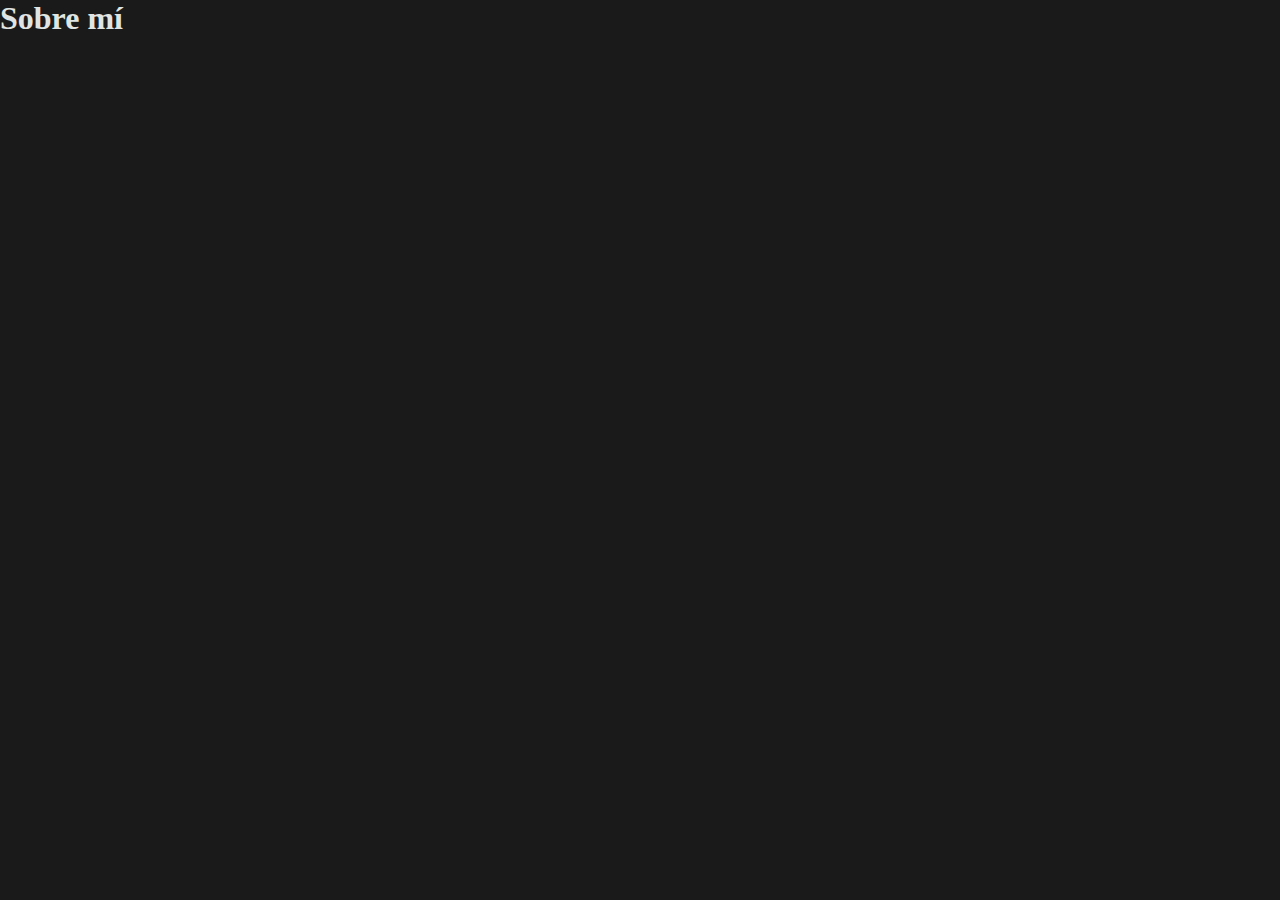
==== about.html @ edb4f60c "Sube a gitHub" ====
<!DOCTYPE html>
<html lang="es-mx">
<head>
    <meta charset="UTF-8">
    <meta name="viewport" content="width=device-width, initial-scale=1.0">
    <title>Sobre mí</title>
    <link rel="stylesheet" href="/styles/style.css">
</head>
<body>
    <h1>Sobre mí</h1>
</body>
</html>
---- styles/style.css ----
@import url('https://fonts.googleapis.com/css2?family=Krona+One&family=Montserrat:ital,wght@0,100..900;1,100..900&display=swap');

:root{
    --color-primario:#1A1A1A;/*Se puede usar #+codigo exadecimal y funciona*/
    --color-secundario: #19ebb1;
    --color-terciario: #E0e5e3;
    --color-navegacion:#0b79d6;
    --color-uergente:#EB935b;
    --color-botonactivo:#474533;

    --fuente-montserrat: "Montserrat", sans-serif;
    --fuente-krona:"Krona One", sans-serif;
}
*{
    padding:0;
    margin:0;
}
body{
    background-color: var(--color-primario);
    color:var(--color-terciario);
    /*height:100vh;*/
    box-sizing: border-box;
}
.header{
    padding: 2% 0% 0% 15%;
}
.header__menu {
    display: flex;
    text-align: left;
    gap: 80px;
}
.header__menu__link{
    font-size: 20px;
    color: var(--color-navegacion);
    margin: 22px 10px;
    text-decoration: none;
    padding: 15px 25px;
    font-size: 1.5rem;
    font-family: var(--fuente-montserrat);
    transition: all 250ms;
}
.header__menu__link:hover{
    color: var(--color-secundario);
    transform: scale(1.15);
}
.urgente{
    color:var(--color-uergente);
}
.presentacion{
    display: flex;
    align-items: center;
    padding: 5% 15%;
    justify-content:space-between;
    gap: 82px;
}
.presentacion__contenido{
    width: 50%;
    display: flex;
    flex-direction: column;
    gap: 40px;
}
.presentacion__contenido__titulo{
    font-size: 2.25rem;
    font-family: var(--fuente-krona);
}
.tituloDestacado{
    color:var(--color-navegacion);
}
.presentacion__contenido__parrafo{
    font-size: 1.3rem;
    font-family: var(--fuente-montserrat);
}
.presentacion__enlaces{
    display: flex;
    justify-content: space-between;
    flex-direction: column;
    align-items: center;
    gap: 25px;
}
.presentacion__enlaces__subtitulo{
    font-family: var(--fuente-krona);
    font-size: 1.5rem;
    font-weight: 400;
}
.presentacion__enlaces__link{
    width: 50%;
    text-align: center;
    padding: 21.5px 0;
    border-radius: 8px;
    font-family: var(--fuente-montserrat);
    font-weight: 600;
    font-size: 1.5rem;
    text-decoration: none;
    color:var(--color-terciario);
    border: 2px solid var(--color-terciario);
    display: flex;
    justify-content: center;
    gap: 16px;
    transition: all 200ms;
}
.presentacion__enlaces__link:hover{
    background-color: var(--color-botonactivo);
    box-shadow: 5px 4px 7px var(--color-navegacion);
    border: 3px solid var(--color-secundario);
    /*padding: 3%;*/
    transform: scale(1.12);
}
.presentacion__imagen{
    width: 70%;
}
.footer{
    background-color:var(--color-secundario);
    padding: 20px;
    color: var(--color-primario);
    font-family: var(--fuente-montserrat);
    font-size: 1.5rem;
    font-weight: 400;
    display: flex;
    justify-content: center;
}
@media (max-width: 1100px) {
    .header{
        padding: 10%;
    }
    .header__menu{
        justify-content: center;
    }
    .presentacion{
        flex-direction: column-reverse;
        padding: 5%;
    }
    .presentacion__contenido{
        width: auto;
    }
  }
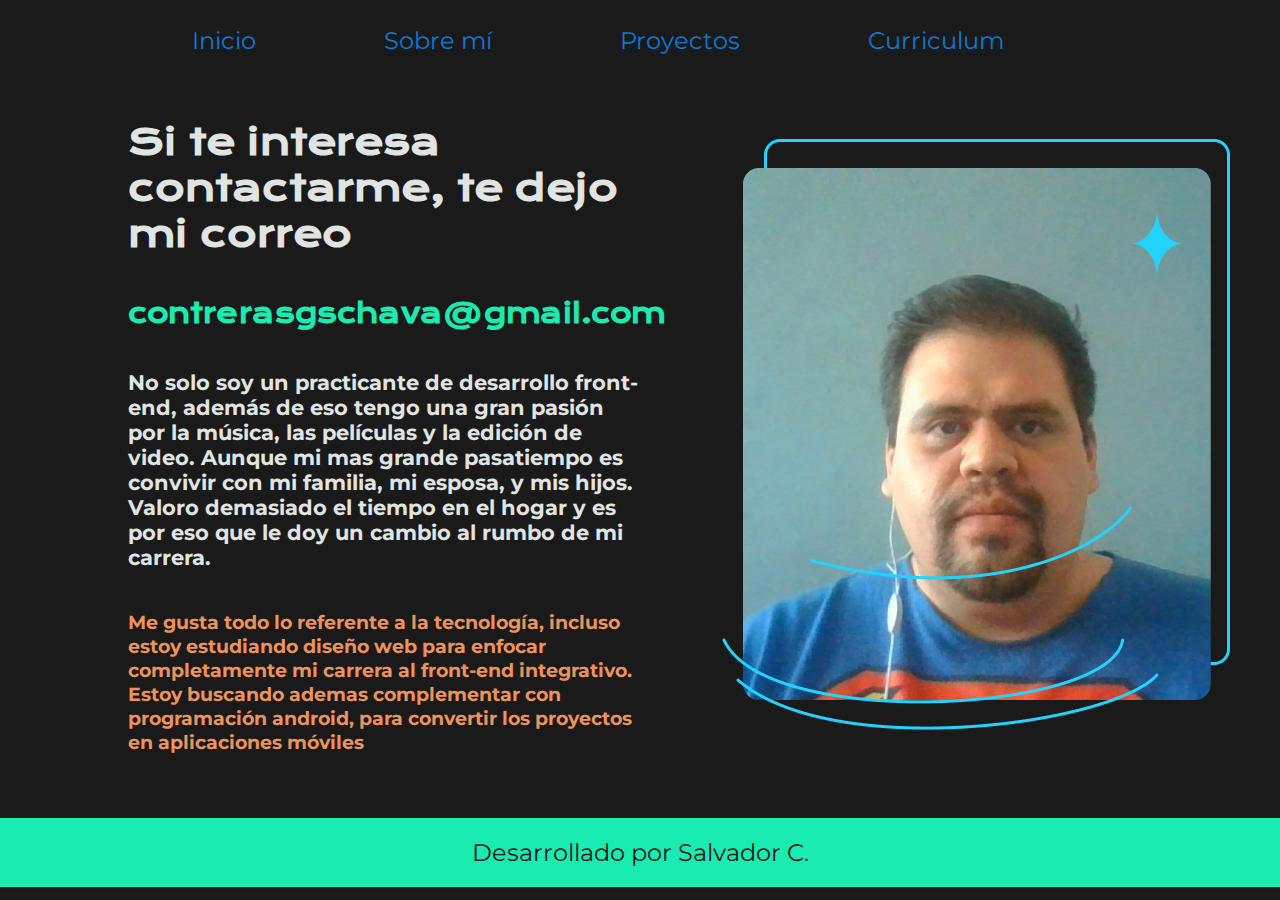
==== commit 98a4d6e0: "Agrega contactos about me" ====
--- a/about.html
+++ b/about.html
@@ -7,6 +7,48 @@
     <link rel="stylesheet" href="/styles/style.css">
 </head>
 <body>
-    <h1>Sobre mí</h1>
+    <header class="header">
+        <nav class="header__menu">
+            <input type="checkbox" id="header__toggle" class="header__toggle">
+            <label for="header__toggle" class="header__toggle__label">
+                <span></span>
+            </label>
+            <ul class="header__list">
+                <li><a class="header__menu__link" href="index.html">Inicio</a></li>
+                <li><a class="header__menu__link" href="about.html">Sobre mí</a></li>
+                <li><a class="header__menu__link" href="proyectos.html">Proyectos</a></li>
+                <li><a class="header__menu__link" href="curriculum.html">Curriculum</a></li>
+            </ul>
+        </nav>
+    </header>
+    <main class="presentacion">
+        <section class="presentacion__contenido">
+            <h1 class="presentacion__contenido__titulo">
+                Si te interesa contactarme, te dejo mi correo
+                
+            </h1>
+                <p class="contacto__correo">
+                    <strong>contrerasgschava@gmail.com</strong>
+                </p>
+                <p class="presentacion__contenido__parrafo">
+                    <strong>No solo soy un practicante de desarrollo front-end, 
+                        además de eso tengo una gran pasión por la música,
+                         las películas y la edición de video. Aunque mi mas grande pasatiempo es convivir con mi familia,
+                          mi esposa, y mis hijos. 
+                         Valoro demasiado el tiempo en el hogar y es por eso que le doy un cambio al rumbo de mi carrera.
+                </p>
+                <p class="urgente">Me gusta todo lo referente a la tecnología, 
+                    incluso estoy estudiando diseño web para enfocar 
+                    completamente mi carrera al front-end integrativo.
+                    Estoy buscando ademas complementar con programación android, 
+                    para convertir los proyectos en aplicaciones móviles
+                </p>
+
+        </section>
+        <a href ="xcontac.html"><img src="./assets/ImagenPortafolio.png" alt="Foto Salvador Contreras"></a>
+    </main>
+    <footer class="footer">
+        <P>Desarrollado por Salvador C.</P>
+    </footer>
 </body>
 </html>--- a/styles/style.css
+++ b/styles/style.css
@@ -21,15 +21,92 @@
     /*height:100vh;*/
     box-sizing: border-box;
 }
+/*header{
+    background-color: var(--color-botonactivo);
+}*/
 .header{
     padding: 2% 0% 0% 15%;
 }
 .header__menu {
     display: flex;
-    text-align: left;
-    gap: 80px;
-}
-.header__menu__link{
+    justify-content: space-between;
+    align-items: center;
+}
+.header__list{
+    list-style: none;
+    margin: 0;
+    padding: 0;
+    display: flex;
+    gap: 8rem;
+}
+.header__list a {
+    font-size: 20px;
+    color: var(--color-navegacion);
+    text-decoration: none;
+    font-size: 1.5rem;
+    font-family: var(--fuente-montserrat);
+    transition: transform 0.3s ease, color 0.3s ease;
+}
+.header__list a:hover {
+    color: var(--color-secundario);
+    transform: scale(1.2);
+}
+.header__toggle{
+    display: none;
+}
+.header__toggle__label {
+    display: none;
+    flex-direction: column;
+    justify-content: space-between;
+    width: 25px;
+    height: 20px;
+    cursor: pointer;
+}
+.header__toggle__label span,
+.header__toggle__label span::before,
+.header__toggle__label span::after {
+    display: block;
+    background:var(--color-terciario);
+    height: 2px;
+    width: 100%;
+    position: relative;
+}
+.header__toggle__label span::before,
+.header__toggle__label span::after {
+    content: '';
+    position: absolute;
+}
+.header__toggle__label span::before {
+    top: -8px;
+}
+.header__toggle__label span::after {
+    bottom: -8px;
+}
+@media (max-width: 1000px) {
+    .header__list {
+        display: none;
+        position: absolute;
+        top: 10px;
+        right: 130px;
+        background-color: var(--color-botonactivo);
+        flex-direction: column;
+        width: 200px;
+        height: 600px;
+        /*transform: translateX(100%);
+        transition: transform 0.3s ease-in-out;*/
+    }
+    .header__list li {
+        margin: 10px 0;
+        text-align: center;
+    }
+    .header__toggle__label {
+        display: flex;
+    }
+    .header__toggle:checked ~ .header__list {
+        display: flex;
+    }
+}
+/*.header__menu__link{
     font-size: 20px;
     color: var(--color-navegacion);
     margin: 22px 10px;
@@ -42,14 +119,16 @@
 .header__menu__link:hover{
     color: var(--color-secundario);
     transform: scale(1.15);
-}
+}*/
 .urgente{
     color:var(--color-uergente);
+    font-size: larger;
+    font-family: var(--fuente-montserrat);
 }
 .presentacion{
     display: flex;
     align-items: center;
-    padding: 5% 15%;
+    padding: 5% 10%;
     justify-content:space-between;
     gap: 82px;
 }
@@ -106,7 +185,7 @@
     transform: scale(1.12);
 }
 .presentacion__imagen{
-    width: 70%;
+    width: 40%;
 }
 .footer{
     background-color:var(--color-secundario);
@@ -118,7 +197,7 @@
     display: flex;
     justify-content: center;
 }
-@media (max-width: 1100px) {
+@media (max-width: 1000px) {
     .header{
         padding: 10%;
     }
@@ -132,4 +211,11 @@
     .presentacion__contenido{
         width: auto;
     }
+  }
+
+  /*Contacto Foto*/
+  .contacto__correo{
+    font-family: var(--fuente-krona);
+    color: var(--color-secundario);
+    font-size: 1.65rem;
   }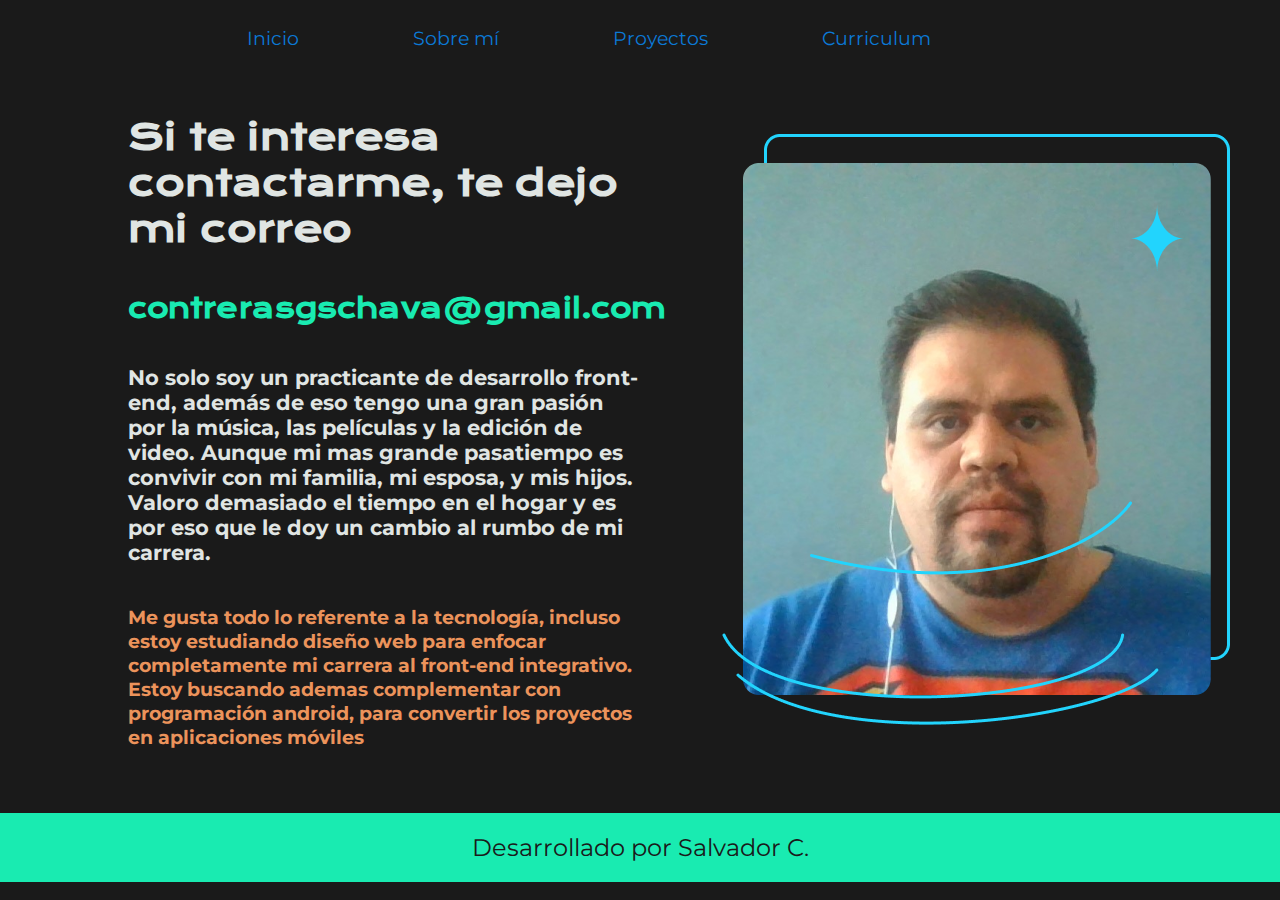
==== commit 9a8bbb7e: "Actualiza menuHamburguesa y parrafos about" ====
--- a/about.html
+++ b/about.html
@@ -27,7 +27,7 @@
                 Si te interesa contactarme, te dejo mi correo
                 
             </h1>
-                <p class="contacto__correo">
+                <p class="contacto__correo" class="presentacion__contenido__parrafo">
                     <strong>contrerasgschava@gmail.com</strong>
                 </p>
                 <p class="presentacion__contenido__parrafo">
@@ -37,7 +37,7 @@
                           mi esposa, y mis hijos. 
                          Valoro demasiado el tiempo en el hogar y es por eso que le doy un cambio al rumbo de mi carrera.
                 </p>
-                <p class="urgente">Me gusta todo lo referente a la tecnología, 
+                <p class="urgente" class="presentacion__contenido__parrafo">Me gusta todo lo referente a la tecnología, 
                     incluso estoy estudiando diseño web para enfocar 
                     completamente mi carrera al front-end integrativo.
                     Estoy buscando ademas complementar con programación android, 
--- a/styles/style.css
+++ b/styles/style.css
@@ -34,22 +34,31 @@
 }
 .header__list{
     list-style: none;
-    margin: 0;
+    /*margin: 0;
     padding: 0;
-    display: flex;
+    display: flex;*/
     gap: 8rem;
 }
+.header__list li {
+    display: inline-block;
+    padding: 0 20px;
+    text-align: center;
+    transition: transform 0.3s;
+}
 .header__list a {
-    font-size: 20px;
     color: var(--color-navegacion);
     text-decoration: none;
-    font-size: 1.5rem;
-    font-family: var(--fuente-montserrat);
-    transition: transform 0.3s ease, color 0.3s ease;
-}
-.header__list a:hover {
+    font-size: 1.2rem;
+    margin:20px 10px;
+    padding: 15px 25px;
+    font-family: var(--fuente-montserrat);
+    transition: color 0.3s ease;
+}
+.header__list li:hover {
+    transform: scale(1.2);
+}
+.header__list li a:hover {
     color: var(--color-secundario);
-    transform: scale(1.2);
 }
 .header__toggle{
     display: none;
@@ -88,7 +97,10 @@
         position: absolute;
         top: 10px;
         right: 130px;
-        background-color: var(--color-botonactivo);
+        background-color: #47453320;
+        backdrop-filter: blur(0.25rem);
+        -webkit-backdrop-filter: blur(0.25rem);
+        border-radius: 7px;
         flex-direction: column;
         width: 200px;
         height: 600px;
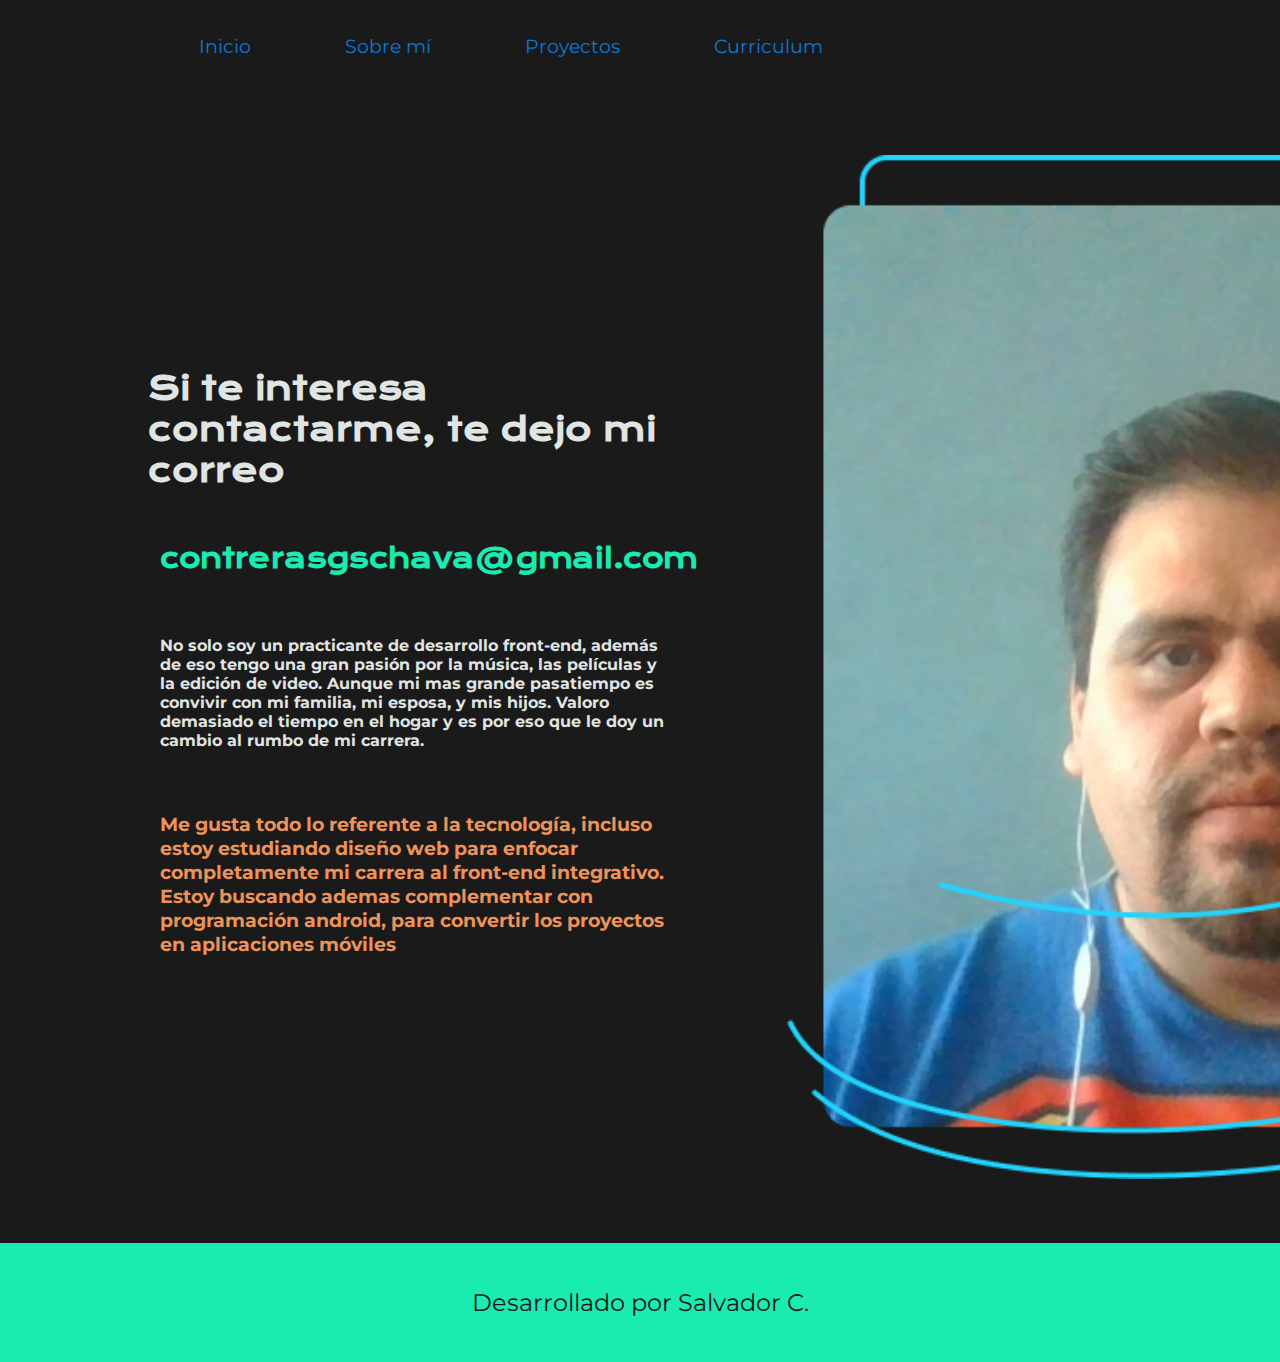
==== commit b3018017: "CorrigeErroresMobile" ====
--- a/about.html
+++ b/about.html
@@ -22,10 +22,9 @@
         </nav>
     </header>
     <main class="presentacion">
-        <section class="presentacion__contenido">
+        <div class="presentacion__contenido">
             <h1 class="presentacion__contenido__titulo">
-                Si te interesa contactarme, te dejo mi correo
-                
+                Si te interesa contactarme, te dejo mi correo 
             </h1>
                 <p class="contacto__correo" class="presentacion__contenido__parrafo">
                     <strong>contrerasgschava@gmail.com</strong>
@@ -44,8 +43,10 @@
                     para convertir los proyectos en aplicaciones móviles
                 </p>
 
-        </section>
-        <a href ="xcontac.html"><img src="./assets/ImagenPortafolio.png" alt="Foto Salvador Contreras"></a>
+            </div>
+            <div>
+                <a class="mifoto" href ="xcontac.html"><img src="./assets/ImagenPortafolio.png" alt="Foto Salvador Contreras"></a>
+            </div>
     </main>
     <footer class="footer">
         <P>Desarrollado por Salvador C.</P>
--- a/styles/style.css
+++ b/styles/style.css
@@ -1,7 +1,7 @@
 @import url('https://fonts.googleapis.com/css2?family=Krona+One&family=Montserrat:ital,wght@0,100..900;1,100..900&display=swap');
 
 :root{
-    --color-primario:#1A1A1A;/*Se puede usar #+codigo exadecimal y funciona*/
+    --color-primario:#1A1A1A;/*Se puede usar codigo RGB y funciona*/
     --color-secundario: #19ebb1;
     --color-terciario: #E0e5e3;
     --color-navegacion:#0b79d6;
@@ -25,7 +25,7 @@
     background-color: var(--color-botonactivo);
 }*/
 .header{
-    padding: 2% 0% 0% 15%;
+    padding: 2% 0% 2% 12%;
 }
 .header__menu {
     display: flex;
@@ -41,7 +41,7 @@
 }
 .header__list li {
     display: inline-block;
-    padding: 0 20px;
+    padding: 8px 10px;
     text-align: center;
     transition: transform 0.3s;
 }
@@ -54,11 +54,13 @@
     font-family: var(--fuente-montserrat);
     transition: color 0.3s ease;
 }
-.header__list li:hover {
-    transform: scale(1.2);
-}
-.header__list li a:hover {
-    color: var(--color-secundario);
+@media(hover: hover){
+    .header__list li:hover {
+        transform: scale(1.2);
+    }
+    .header__list li a:hover {
+        color: var(--color-secundario);
+    }
 }
 .header__toggle{
     display: none;
@@ -91,47 +93,58 @@
 .header__toggle__label span::after {
     bottom: -8px;
 }
-@media (max-width: 1000px) {
-    .header__list {
-        display: none;
-        position: absolute;
-        top: 10px;
-        right: 130px;
-        background-color: #47453320;
-        backdrop-filter: blur(0.25rem);
-        -webkit-backdrop-filter: blur(0.25rem);
-        border-radius: 7px;
-        flex-direction: column;
-        width: 200px;
-        height: 600px;
-        /*transform: translateX(100%);
-        transition: transform 0.3s ease-in-out;*/
-    }
-    .header__list li {
-        margin: 10px 0;
-        text-align: center;
-    }
-    .header__toggle__label {
+@media (max-width: 881px) {
+        .header__list {
+            display: none;
+            position: absolute;
+            top: 120px;
+            right: center;
+            background-color: #47453380;
+            backdrop-filter: blur(0.25rem);
+            -webkit-backdrop-filter: blur(0.25rem);
+            border-radius: 7px;
+            flex-direction: column;
+            width: 200px;
+            height: 680px;
+            /*transform: translateX(100%);
+            transition: transform 0.3s ease-in-out;*/
+        }
+        .header__list li {
+            margin: 10px 0;
+            text-align: center;
+        }
+        .header__list a{
+            color: var(--color-terciario);
+        }
+        .header__toggle__label {
+            display: flex;
+        }
+        .header__toggle:checked ~ .header__list {
+            display: flex;
+        }
+    .header{
+        padding: 10%;
+    }
+    .header__menu{
+        justify-content: center;
+        color: var(--color-terciario);
+    }
+    .presentacion{
+        flex-direction: column-reverse;
+        padding: 5%;
+    }
+    .presentacion__contenido{
+        width: auto;
+    }
+    .presentacion__imagen{
+        width: 50vw;
+    }
+    .mifoto{
         display: flex;
-    }
-    .header__toggle:checked ~ .header__list {
-        display: flex;
-    }
-}
-/*.header__menu__link{
-    font-size: 20px;
-    color: var(--color-navegacion);
-    margin: 22px 10px;
-    text-decoration: none;
-    padding: 15px 25px;
-    font-size: 1.5rem;
-    font-family: var(--fuente-montserrat);
-    transition: all 250ms;
-}
-.header__menu__link:hover{
-    color: var(--color-secundario);
-    transform: scale(1.15);
-}*/
+        justify-content: center;
+        padding: 10px 20px;
+    }
+}
 .urgente{
     color:var(--color-uergente);
     font-size: larger;
@@ -143,22 +156,24 @@
     padding: 5% 10%;
     justify-content:space-between;
     gap: 82px;
+    box-sizing: border-box;
 }
 .presentacion__contenido{
-    width: 50%;
+    width: 85%;
     display: flex;
     flex-direction: column;
     gap: 40px;
+    padding: 0 20px;
 }
 .presentacion__contenido__titulo{
-    font-size: 2.25rem;
+    font-size: 2rem;
     font-family: var(--fuente-krona);
 }
 .tituloDestacado{
     color:var(--color-navegacion);
 }
 .presentacion__contenido__parrafo{
-    font-size: 1.3rem;
+    font-size: 1rem;
     font-family: var(--fuente-montserrat);
 }
 .presentacion__enlaces{
@@ -170,17 +185,17 @@
 }
 .presentacion__enlaces__subtitulo{
     font-family: var(--fuente-krona);
-    font-size: 1.5rem;
+    font-size: 1.2rem;
     font-weight: 400;
 }
 .presentacion__enlaces__link{
-    width: 50%;
+    width: 80%;
     text-align: center;
     padding: 21.5px 0;
     border-radius: 8px;
     font-family: var(--fuente-montserrat);
     font-weight: 600;
-    font-size: 1.5rem;
+    font-size: 1.3rem;
     text-decoration: none;
     color:var(--color-terciario);
     border: 2px solid var(--color-terciario);
@@ -189,15 +204,19 @@
     gap: 16px;
     transition: all 200ms;
 }
-.presentacion__enlaces__link:hover{
-    background-color: var(--color-botonactivo);
-    box-shadow: 5px 4px 7px var(--color-navegacion);
-    border: 3px solid var(--color-secundario);
-    /*padding: 3%;*/
-    transform: scale(1.12);
-}
-.presentacion__imagen{
-    width: 40%;
+@media(hover: hover){
+    .presentacion__enlaces__link:hover{
+        background-color: var(--color-botonactivo);
+        box-shadow: 5px 4px 7px var(--color-navegacion);
+        border: 3px solid var(--color-secundario);
+        /*padding: 3%;*/
+        transform: scaleX(1.12);
+    }
+}
+.mifoto{
+    display: flex;
+    justify-content: center;
+    height: 80vw;
 }
 .footer{
     background-color:var(--color-secundario);
@@ -209,25 +228,304 @@
     display: flex;
     justify-content: center;
 }
-@media (max-width: 1000px) {
-    .header{
-        padding: 10%;
-    }
-    .header__menu{
-        justify-content: center;
-    }
-    .presentacion{
-        flex-direction: column-reverse;
-        padding: 5%;
-    }
-    .presentacion__contenido{
-        width: auto;
-    }
-  }
-
-  /*Contacto Foto*/
+
+  /*Contacto link Foto*/
   .contacto__correo{
     font-family: var(--fuente-krona);
     color: var(--color-secundario);
     font-size: 1.65rem;
-  }+  }
+
+  /*Curriculum CELULAR*/
+  
+  @media (max-width: 880px) 
+  {
+        .contenedorcv{
+            display: flex;
+            flex-direction: column;
+        }
+        .izquierdacv{
+            background-color: var(--color-primario);
+            padding: 10vh 15vw;
+        }
+        .correocv{
+            font-size: 80%;
+            padding:0.3rem 0 0.3rem 5px;
+        }
+        .fotocv{
+            display: flex;
+            justify-content: center;
+            padding: 15% 0 4% 0;
+        }
+        .fotocv1{
+            width: 70%;
+            height: auto;
+            border-color: var(--color-uergente);
+            border-style: solid;
+            border-width: 2rem;
+            border-radius: 0 25% 0 0;
+        }
+        .titulocv{
+            color: var(--color-navegacion);
+            font-size: 190%;
+            text-align: center;
+            font-family: var(--fuente-krona);
+            padding: 30% 0 4% 0;
+        }
+        .subtituloizquierdo{
+            color: var(--color-navegacion);
+            font-family: var(--fuente-krona);
+            text-align: center;
+            font-size: 99%;
+            padding: 0 0 5% 0;
+        }
+        .datospersonalescv{
+            font-family: var(--fuente-montserrat);
+            color: var(--color-terciario);
+            text-align: left;
+            padding: 5% 0 5% 0;
+            font-size: 1.1rem;
+        }
+        .contactocv{
+            font-family: var(--fuente-montserrat);
+            color: var(--color-terciario);
+            text-align: left;
+            padding: 10% 0 15% 0;
+            font-size: 1.1rem;
+        }
+        .listas{
+            color: var(--color-terciario);
+            text-decoration: none;
+            list-style: none;
+            font-size: 1.1rem;
+            font-family: var(--fuente-montserrat);
+            transition: color 0.3s ease;
+            padding: 0 0 15% 0;
+        }
+        .listas li{
+            padding: 3.3% 0;
+        }
+        
+        /*Cuadros de texto informativos*/
+        
+        .section{
+            width: 100%;
+            background-color: var(--color-secundario) ;
+            margin-left: 10%;
+            margin-right: 10%;
+            margin-top: 2.5%;
+            padding:10px 0px;
+            border-radius: 12px;
+            color:var(--color-primario);
+        }
+        .listas a{
+            text-decoration: none;
+            color:var(--color-terciario);
+        }
+        .idiomascv{
+            font-family: var(--fuente-montserrat);
+            color: var(--color-terciario);
+            text-align: left;
+            padding: 0 0 23% 0;
+            font-size: 1.1rem;
+        }
+        .esp-ingcv{
+            font-size: 1.1rem;
+            font-family: var(--fuente-krona);
+        }
+        .derechacv{
+            background-color: var(--color-terciario);
+            color: var(--color-primario);
+            padding: 20% 7% 12% 10%;
+        }
+        .historia__actual{
+        font-family: var(--fuente-krona);
+        color: var(--color-secundario);
+        font-size: 22px;
+        text-align: center;
+        padding: 0 8% 0 0;
+        }
+        .subtituloderecho{
+        font-family: var(--fuente-krona);
+        color: var(--color-navegacion);
+        padding:6% 0% 1% 0%;
+        font-size: 17px;
+        }
+        .historia__1{
+        color: var(--color-botonactivo);
+        font-size: 1.3rem;
+        font-family: var(--fuente-krona);
+        padding: 2% 0 0 14%;
+        }
+        .historia__2{
+        font-size: 0.8rem;
+        font-family: var(--fuente-krona);
+        padding: 0 0 0 14%;
+        }
+        .historia__3{
+        font-family: var(--fuente-montserrat);
+        color: var(--color-primario);
+        padding: 2% 17% 4% 14%;
+        text-align: justify;
+        font-size: 14px;
+        }
+        .certificado{
+            color:var(--color-botonactivo);
+        }
+
+    }
+
+/*Curriculum PC*/
+
+@media (min-width:881px)
+{
+    .contenedorcv{
+        display: grid;
+        grid-template-columns: 37% 63%;
+    }
+    .izquierdacv{
+        background-color: var(--color-primario);
+        padding: 10% 17% 10% 29%;
+    }
+    .fa-solid{
+        color: var(--color-uergente);
+        font-size: 1.2rem;
+    }
+    p{
+        padding:2% 2.2%;
+    }
+    .correocv{
+        font-size: 80%;
+        padding:0.3rem 0 0.3rem 5px;
+    }
+    .fotocv{
+        display: flex;
+        justify-content: center;
+        padding: 15% 0 5% 0;
+    }
+    .fotocv1{
+        width: 80%;
+        height: auto;
+        border-color: var(--color-uergente);
+        border-style: solid;
+        border-width: 2rem;
+        border-radius: 0 25% 0 0;
+    }
+    .titulocv{
+        color: var(--color-navegacion);
+        font-size: 190%;
+        text-align: center;
+        font-family: var(--fuente-krona);
+        padding: 30% 0 4% 0;
+    }
+    .subtituloizquierdo{
+        color: var(--color-navegacion);
+        font-family: var(--fuente-krona);
+        text-align: center;
+        font-size: 99%;
+        padding: 0 0 5% 0;
+    }
+    .datospersonalescv{
+        font-family: var(--fuente-montserrat);
+        color: var(--color-terciario);
+        text-align: left;
+        padding: 5% 0 5% 0;
+        font-size: 1.1rem;
+    }
+    .contactocv{
+        font-family: var(--fuente-montserrat);
+        color: var(--color-terciario);
+        text-align: left;
+        padding: 10% 0 15% 0;
+        font-size: 1.1rem;
+    }
+    .listas{
+        color: var(--color-terciario);
+        text-decoration: none;
+        list-style: none;
+        font-size: 1.1rem;
+        font-family: var(--fuente-montserrat);
+        transition: color 0.3s ease;
+        padding: 0 0 15% 0;
+    }
+    .listas li{
+        padding: 3.3% 0;
+    }
+
+    /*Cuadros de texto informativos*/
+
+    .section{
+        display:none;
+        width: 100%;
+        background-color: var(--color-secundario) ;
+        margin-left: 10%;
+        margin-right: auto;
+        margin-top: 2.5%;
+        padding:10px 15px;
+        border-radius: 12px;
+        color:var(--color-primario);
+        animation-name: slide;
+        animation-duration: 1s;
+    }
+    @media(hover: hover){
+        .listas li:hover .section{
+            display:block;
+        }
+    }
+    @keyframes slide{
+        0%{opacity: 0;}
+        100%{opacity: 1;}
+    }
+    .listas a{
+        text-decoration: none;
+        color:var(--color-terciario);
+    }
+    .idiomascv{
+        font-family: var(--fuente-montserrat);
+        color: var(--color-terciario);
+        text-align: left;
+        padding: 0 0 23% 0;
+        font-size: 1.1rem;
+    }
+    .esp-ingcv{
+        font-size: 1.1rem;
+        font-family: var(--fuente-krona);
+    }
+    .derechacv{
+        background-color: var(--color-terciario);
+        color: var(--color-primario);
+        padding: 20% 7% 12% 10%;
+    }
+    .historia__actual{
+    font-family: var(--fuente-krona);
+    color: var(--color-secundario);
+    font-size: 1.85rem;
+    text-align: center;
+    padding: 0 0 0 8%;
+    }
+    .subtituloderecho{
+    font-family: var(--fuente-krona);
+    color: var(--color-navegacion);
+    padding:6% 0% 1% 0%;
+    }
+    .historia__1{
+    color: var(--color-botonactivo);
+    font-size: 1.3rem;
+    font-family: var(--fuente-krona);
+    padding: 2% 0 0 14%;
+    }
+    .historia__2{
+    font-size: 1rem;
+    font-family: var(--fuente-krona);
+    padding: 0 0 0 14%;
+    }
+    .historia__3{
+    font-family: var(--fuente-montserrat);
+    color: var(--color-primario);
+    padding: 2% 17% 4% 14%;
+    text-align: justify;
+    }
+    .certificado{
+        color:var(--color-botonactivo);
+    }
+}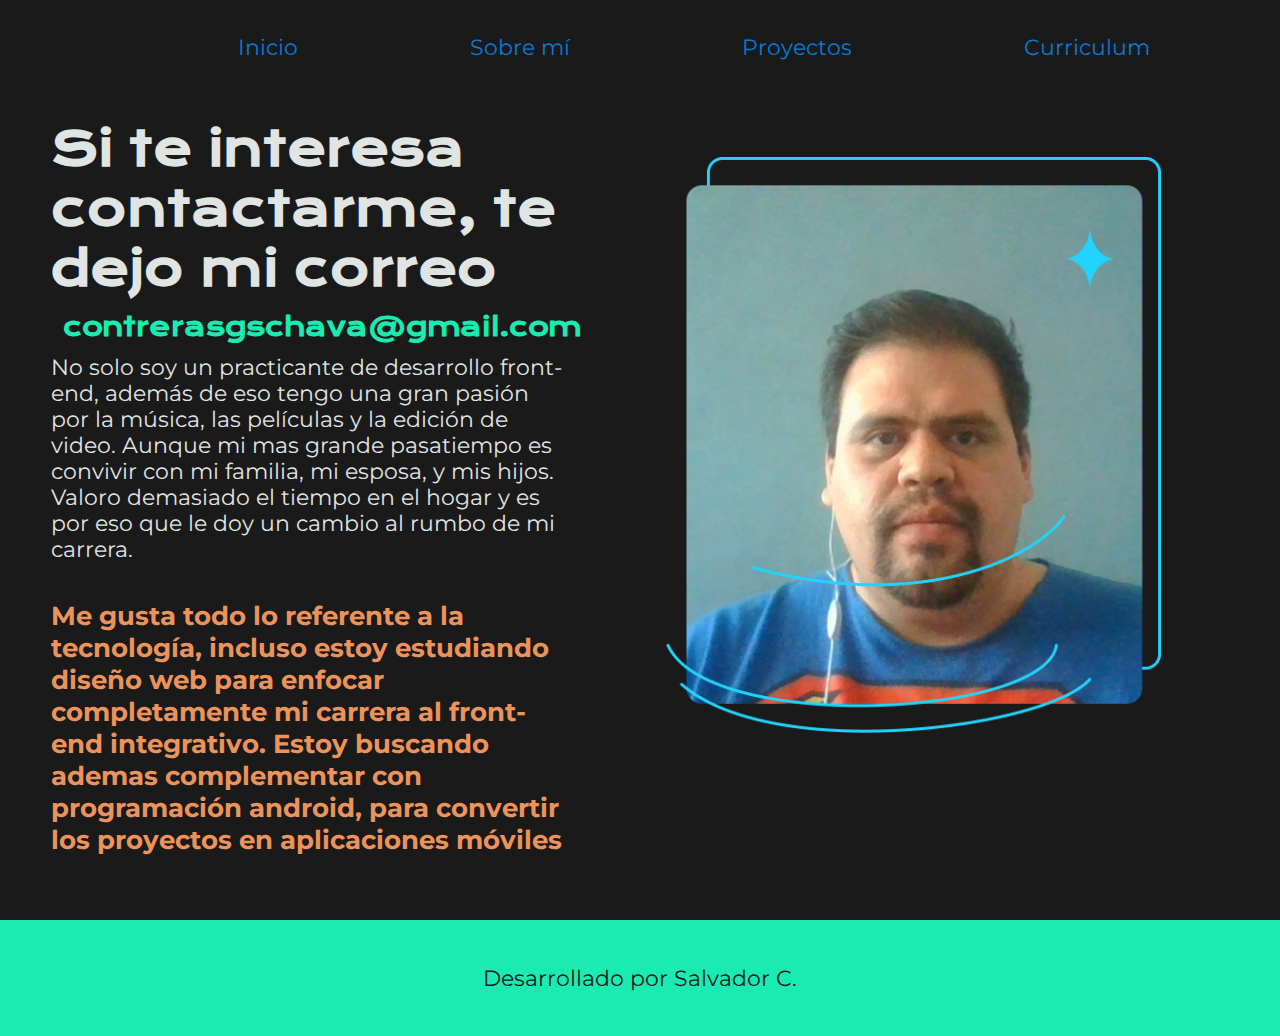
==== commit 9661f7d8: "Estatica tamaño movil y pc" ====
--- a/about.html
+++ b/about.html
@@ -26,27 +26,27 @@
             <h1 class="presentacion__contenido__titulo">
                 Si te interesa contactarme, te dejo mi correo 
             </h1>
-                <p class="contacto__correo" class="presentacion__contenido__parrafo">
-                    <strong>contrerasgschava@gmail.com</strong>
-                </p>
-                <p class="presentacion__contenido__parrafo">
-                    <strong>No solo soy un practicante de desarrollo front-end, 
-                        además de eso tengo una gran pasión por la música,
-                         las películas y la edición de video. Aunque mi mas grande pasatiempo es convivir con mi familia,
-                          mi esposa, y mis hijos. 
-                         Valoro demasiado el tiempo en el hogar y es por eso que le doy un cambio al rumbo de mi carrera.
-                </p>
-                <p class="urgente" class="presentacion__contenido__parrafo">Me gusta todo lo referente a la tecnología, 
-                    incluso estoy estudiando diseño web para enfocar 
-                    completamente mi carrera al front-end integrativo.
-                    Estoy buscando ademas complementar con programación android, 
-                    para convertir los proyectos en aplicaciones móviles
-                </p>
-
-            </div>
-            <div>
-                <a class="mifoto" href ="xcontac.html"><img src="./assets/ImagenPortafolio.png" alt="Foto Salvador Contreras"></a>
-            </div>
+            <p class="contacto__correo" class="presentacion__contenido__parrafo">
+                <strong>contrerasgschava@gmail.com</strong>
+            </p>
+            <p class="presentacion__contenido__parrafo">
+                No solo soy un practicante de desarrollo front-end, 
+                además de eso tengo una gran pasión por la música,
+                las películas y la edición de video. Aunque mi mas grande pasatiempo es convivir con mi familia,
+                mi esposa, y mis hijos. 
+                Valoro demasiado el tiempo en el hogar y es por eso que le doy un cambio al rumbo de mi carrera.
+            </p>
+            <p  class="presentacion__contenido__parrafo">
+                <strong class="urgente">Me gusta todo lo referente a la tecnología, 
+                incluso estoy estudiando diseño web para enfocar 
+                completamente mi carrera al front-end integrativo.
+                Estoy buscando ademas complementar con programación android, 
+                para convertir los proyectos en aplicaciones móviles</strong>
+            </p>
+        </div>
+        <div class="presentacion__imagen">
+            <a href ="xcontac.html"><img class="mifoto" src="./assets/ImagenPortafolio.png" alt="Foto Salvador Contreras"></a>
+        </div>
     </main>
     <footer class="footer">
         <P>Desarrollado por Salvador C.</P>
--- a/styles/style.css
+++ b/styles/style.css
@@ -21,107 +21,206 @@
     /*height:100vh;*/
     box-sizing: border-box;
 }
-/*header{
-    background-color: var(--color-botonactivo);
-}*/
-.header{
-    padding: 2% 0% 2% 12%;
+ /*header{
+        background-color: var(--color-botonactivo);
+    }*/
+    .header{
+        padding: 2% 0% 2% 12%;
+    }
+    .header__menu {
+        display: flex;
+        justify-content: space-between;
+        align-items: center;
+    }
+    .header__list{
+        list-style: none;
+        /*margin: 0;
+        padding: 0;
+        display: flex;*/
+        gap: 8rem;
+    }
+    .header__list li {
+        display: inline-block;
+        padding: 8px 10px;
+        text-align: center;
+        transition: transform 0.3s;
+    }
+    .header__list a {
+        color: var(--color-navegacion);
+        text-decoration: none;
+        font-size: 1.7vw;
+        margin:20px 10px;
+        padding: 15px 5vw;
+        font-family: var(--fuente-montserrat);
+        transition: color 0.3s ease;
+    }
+    @media(hover: hover){
+        .header__list li:hover {
+            transform: scale(1.2);
+        }
+        .header__list li a:hover {
+            color: var(--color-secundario);
+        }
+    }
+    .header__toggle{
+        display: none;
+    }
+    .header__toggle__label {
+        display: none;
+        flex-direction: column;
+        justify-content: space-between;
+        width: 25px;
+        height: 20px;
+        cursor: pointer;
+    }
+    .header__toggle__label span,
+    .header__toggle__label span::before,
+    .header__toggle__label span::after {
+        display: block;
+        background:var(--color-terciario);
+        height: 2px;
+        width: 100%;
+        position: relative;
+    }
+    .header__toggle__label span::before,
+    .header__toggle__label span::after {
+        content: '';
+        position: absolute;
+    }
+    .header__toggle__label span::before {
+        top: -8px;
+    }
+    .header__toggle__label span::after {
+        bottom: -8px;
+    }
+
+@media(min-width:881px){
+   
+    .urgente{
+        color:var(--color-uergente);
+        font-size: larger;
+        font-family: var(--fuente-montserrat);
+    }
+    .presentacion{
+        display: grid;
+        grid-template-columns: 50% 50%;
+    }
+    .presentacion__contenido{
+        width: 85%;
+        display: flex;
+        flex-direction: column;
+        padding: 2vw 1vw 2vw 4vw;
+        justify-content: center;
+    }
+    .presentacion__contenido__titulo{
+        font-size: 3.7vw;
+        font-family: var(--fuente-krona);
+    }
+    .tituloDestacado{
+        color:var(--color-navegacion);
+    }
+    .presentacion__contenido__parrafo{
+        font-size: 1.7vw;
+        font-family: var(--fuente-montserrat);
+        padding: 0 2vw 3vw 0;
+    }
+    .presentacion__enlaces{
+        display: flex;
+        justify-content: space-between;
+        flex-direction: column;
+        align-items: center;
+        gap: 2vw;
+        padding-bottom: 3vw;
+    }
+    .presentacion__enlaces__subtitulo{
+        font-family: var(--fuente-krona);
+        font-size: 2.3vw;
+        font-weight: 400;
+        padding-top: 2vw;
+        padding-bottom: 1vw;
+    }
+    .presentacion__enlaces__link{
+        width: 80%;
+        text-align: center;
+        padding: 2vw;
+        border-radius: 8px;
+        font-family: var(--fuente-montserrat);
+        font-weight: 600;
+        font-size: 2vw;
+        text-decoration: none;
+        color:var(--color-terciario);
+        border: 2px solid var(--color-terciario);
+        display: flex;
+        justify-content: center;
+        gap: 16px;
+        transition: all 200ms;
+    }
+    @media(hover: hover){
+        .presentacion__enlaces__link:hover{
+            background-color: var(--color-botonactivo);
+            box-shadow: 5px 4px 7px var(--color-navegacion);
+            border: 3px solid var(--color-secundario);
+            /*padding: 3%;*/
+            transform: scaleX(1.12);
+        }
+    }
+    .presentacion__imagen{
+        padding: 5vw 2vw;
+    }
+    .mifoto{
+        display: flex;
+        justify-content: center;
+        height: 45vw;
+    }
+    
+    .footer{
+        background-color:var(--color-secundario);
+        padding: 20px;
+        color: var(--color-primario);
+        font-family: var(--fuente-montserrat);
+        font-size: 1.7vw;
+        font-weight: 400;
+        display: flex;
+        justify-content: center;
+    }
+
+    /*Contacto link Foto*/
+    .contacto__correo{
+        font-family: var(--fuente-krona);
+        color: var(--color-secundario);
+        font-size: 2vw;
+    }
+
 }
-.header__menu {
-    display: flex;
-    justify-content: space-between;
-    align-items: center;
-}
-.header__list{
-    list-style: none;
-    /*margin: 0;
-    padding: 0;
-    display: flex;*/
-    gap: 8rem;
-}
-.header__list li {
-    display: inline-block;
-    padding: 8px 10px;
-    text-align: center;
-    transition: transform 0.3s;
-}
-.header__list a {
-    color: var(--color-navegacion);
-    text-decoration: none;
-    font-size: 1.2rem;
-    margin:20px 10px;
-    padding: 15px 25px;
-    font-family: var(--fuente-montserrat);
-    transition: color 0.3s ease;
-}
-@media(hover: hover){
-    .header__list li:hover {
-        transform: scale(1.2);
-    }
-    .header__list li a:hover {
-        color: var(--color-secundario);
-    }
-}
-.header__toggle{
-    display: none;
-}
-.header__toggle__label {
-    display: none;
-    flex-direction: column;
-    justify-content: space-between;
-    width: 25px;
-    height: 20px;
-    cursor: pointer;
-}
-.header__toggle__label span,
-.header__toggle__label span::before,
-.header__toggle__label span::after {
-    display: block;
-    background:var(--color-terciario);
-    height: 2px;
-    width: 100%;
-    position: relative;
-}
-.header__toggle__label span::before,
-.header__toggle__label span::after {
-    content: '';
-    position: absolute;
-}
-.header__toggle__label span::before {
-    top: -8px;
-}
-.header__toggle__label span::after {
-    bottom: -8px;
-}
-@media (max-width: 881px) {
-        .header__list {
-            display: none;
-            position: absolute;
-            top: 120px;
-            right: center;
-            background-color: #47453380;
-            backdrop-filter: blur(0.25rem);
-            -webkit-backdrop-filter: blur(0.25rem);
-            border-radius: 7px;
-            flex-direction: column;
-            width: 200px;
-            height: 680px;
-            /*transform: translateX(100%);
-            transition: transform 0.3s ease-in-out;*/
-        }
-        .header__list li {
-            margin: 10px 0;
-            text-align: center;
-        }
-        .header__list a{
-            color: var(--color-terciario);
-        }
-        .header__toggle__label {
-            display: flex;
-        }
-        .header__toggle:checked ~ .header__list {
-            display: flex;
-        }
+@media (max-width: 880px) {
+    .header__list {
+        display: none;
+        position: absolute;
+        top: 120px;
+        right: center;
+        background-color: #47453380;
+        backdrop-filter: blur(0.25rem);
+        -webkit-backdrop-filter: blur(0.25rem);
+        border-radius: 7px;
+        flex-direction: column;
+        width: 200px;
+        height: 680px;
+        /*transform: translateX(100%);
+        transition: transform 0.3s ease-in-out;*/
+    }
+    .header__list li {
+        margin: 10px 0;
+        text-align: center;
+    }
+    .header__list a{
+        color: var(--color-terciario);
+    }
+    .header__toggle__label {
+        display: flex;
+    }
+    .header__toggle:checked ~ .header__list {
+        display: flex;
+    }
     .header{
         padding: 10%;
     }
@@ -129,112 +228,105 @@
         justify-content: center;
         color: var(--color-terciario);
     }
+    .urgente{
+        color:var(--color-uergente);
+        font-size: larger;
+        font-family: var(--fuente-montserrat);
+    }
     .presentacion{
+        display: flex;
         flex-direction: column-reverse;
         padding: 5%;
     }
     .presentacion__contenido{
         width: auto;
     }
+    .presentacion__contenido__titulo{
+        font-size: 6vw;
+        font-family: var(--fuente-krona);
+    }
+    .tituloDestacado{
+        color:var(--color-navegacion);
+    }
+    .presentacion__contenido__parrafo{
+        font-size: 4vw;
+        font-family: var(--fuente-montserrat);
+        text-align: justify;
+        padding: 10px 20px;
+
+    }
+    .presentacion__enlaces{
+        display: flex;
+        justify-content: space-between;
+        flex-direction: column;
+        align-items: center;
+        gap: 1.8rem;
+        padding-bottom: 3rem;
+    }
+    .presentacion__enlaces__subtitulo{
+        font-family: var(--fuente-krona);
+        font-size: 1.1rem;
+        font-weight: 400;
+        padding-top:2.4rem;
+        text-align: center;
+    }
+    .presentacion__enlaces__link{
+        width: 75%;
+        height: 3vw;
+        text-align: center;
+        padding: 1.8rem 0;
+        border-radius: 8px;
+        font-family: var(--fuente-montserrat);
+        font-weight: 600;
+        font-size: 5vw;
+        text-decoration: none;
+        color:var(--color-terciario);
+        border: 2px solid var(--color-terciario);
+        display: flex;
+        justify-content: center;
+        gap: 16px;
+        transition: all 200ms;
+    }
+    @media(hover: hover){
+        .presentacion__enlaces__link:hover{
+            background-color: var(--color-botonactivo);
+            box-shadow: 5px 4px 7px var(--color-navegacion);
+            border: 3px solid var(--color-secundario);
+            /*padding: 3%;*/
+            transform: scaleX(1.12);
+        }
+    }
     .presentacion__imagen{
-        width: 50vw;
-    }
-    .mifoto{
-        display: flex;
-        justify-content: center;
         padding: 10px 20px;
-    }
+        height: 85vw;
+        display: flex;
+        justify-content: center;
+        align-items: center;
+    }
+    img.mifoto{
+        width: 80%;
+
+    }
+    .footer{
+        background-color:var(--color-secundario);
+        padding: 20px;
+        color: var(--color-primario);
+        font-family: var(--fuente-montserrat);
+        font-size: 5vw;
+        font-weight: 400;
+        display: flex;
+        justify-content: center;
+    }
+
+    /*Contacto link Foto*/
+    .contacto__correo{
+        font-family: var(--fuente-krona);
+        color: var(--color-secundario);
+        font-size: 4vw;
+        font-weight: 200;
+    }
+
 }
-.urgente{
-    color:var(--color-uergente);
-    font-size: larger;
-    font-family: var(--fuente-montserrat);
-}
-.presentacion{
-    display: flex;
-    align-items: center;
-    padding: 5% 10%;
-    justify-content:space-between;
-    gap: 82px;
-    box-sizing: border-box;
-}
-.presentacion__contenido{
-    width: 85%;
-    display: flex;
-    flex-direction: column;
-    gap: 40px;
-    padding: 0 20px;
-}
-.presentacion__contenido__titulo{
-    font-size: 2rem;
-    font-family: var(--fuente-krona);
-}
-.tituloDestacado{
-    color:var(--color-navegacion);
-}
-.presentacion__contenido__parrafo{
-    font-size: 1rem;
-    font-family: var(--fuente-montserrat);
-}
-.presentacion__enlaces{
-    display: flex;
-    justify-content: space-between;
-    flex-direction: column;
-    align-items: center;
-    gap: 25px;
-}
-.presentacion__enlaces__subtitulo{
-    font-family: var(--fuente-krona);
-    font-size: 1.2rem;
-    font-weight: 400;
-}
-.presentacion__enlaces__link{
-    width: 80%;
-    text-align: center;
-    padding: 21.5px 0;
-    border-radius: 8px;
-    font-family: var(--fuente-montserrat);
-    font-weight: 600;
-    font-size: 1.3rem;
-    text-decoration: none;
-    color:var(--color-terciario);
-    border: 2px solid var(--color-terciario);
-    display: flex;
-    justify-content: center;
-    gap: 16px;
-    transition: all 200ms;
-}
-@media(hover: hover){
-    .presentacion__enlaces__link:hover{
-        background-color: var(--color-botonactivo);
-        box-shadow: 5px 4px 7px var(--color-navegacion);
-        border: 3px solid var(--color-secundario);
-        /*padding: 3%;*/
-        transform: scaleX(1.12);
-    }
-}
-.mifoto{
-    display: flex;
-    justify-content: center;
-    height: 80vw;
-}
-.footer{
-    background-color:var(--color-secundario);
-    padding: 20px;
-    color: var(--color-primario);
-    font-family: var(--fuente-montserrat);
-    font-size: 1.5rem;
-    font-weight: 400;
-    display: flex;
-    justify-content: center;
-}
-
-  /*Contacto link Foto*/
-  .contacto__correo{
-    font-family: var(--fuente-krona);
-    color: var(--color-secundario);
-    font-size: 1.65rem;
-  }
 
   /*Curriculum CELULAR*/
   
@@ -246,10 +338,10 @@
         }
         .izquierdacv{
             background-color: var(--color-primario);
-            padding: 10vh 15vw;
+            padding: 0 15vw 10vw 15vw;
         }
         .correocv{
-            font-size: 80%;
+            font-size: 3.8vw;
             padding:0.3rem 0 0.3rem 5px;
         }
         .fotocv{
@@ -267,7 +359,7 @@
         }
         .titulocv{
             color: var(--color-navegacion);
-            font-size: 190%;
+            font-size: 8vw;
             text-align: center;
             font-family: var(--fuente-krona);
             padding: 30% 0 4% 0;
@@ -276,7 +368,7 @@
             color: var(--color-navegacion);
             font-family: var(--fuente-krona);
             text-align: center;
-            font-size: 99%;
+            font-size: 6vw;
             padding: 0 0 5% 0;
         }
         .datospersonalescv{
@@ -284,20 +376,20 @@
             color: var(--color-terciario);
             text-align: left;
             padding: 5% 0 5% 0;
-            font-size: 1.1rem;
+            font-size: 4.5vw;
         }
         .contactocv{
             font-family: var(--fuente-montserrat);
             color: var(--color-terciario);
             text-align: left;
             padding: 10% 0 15% 0;
-            font-size: 1.1rem;
+            font-size: 4.5vw;
         }
         .listas{
             color: var(--color-terciario);
             text-decoration: none;
             list-style: none;
-            font-size: 1.1rem;
+            font-size: 5vw;
             font-family: var(--fuente-montserrat);
             transition: color 0.3s ease;
             padding: 0 0 15% 0;
@@ -310,17 +402,19 @@
         
         .section{
             width: 100%;
-            background-color: var(--color-secundario) ;
+            background-color: var(--color-secundario);
             margin-left: 10%;
             margin-right: 10%;
             margin-top: 2.5%;
-            padding:10px 0px;
+            padding:10px 10px;
             border-radius: 12px;
             color:var(--color-primario);
+            font-family: var(--fuente-montserrat);
         }
         .listas a{
             text-decoration: none;
             color:var(--color-terciario);
+            font-family: var(--fuente-montserrat);
         }
         .idiomascv{
             font-family: var(--fuente-montserrat);
@@ -330,8 +424,9 @@
             font-size: 1.1rem;
         }
         .esp-ingcv{
-            font-size: 1.1rem;
+            font-size: 5vw;
             font-family: var(--fuente-krona);
+            padding: 4vw 0 0 0;
         }
         .derechacv{
             background-color: var(--color-terciario);
@@ -341,7 +436,7 @@
         .historia__actual{
         font-family: var(--fuente-krona);
         color: var(--color-secundario);
-        font-size: 22px;
+        font-size: 5vw;
         text-align: center;
         padding: 0 8% 0 0;
         }
@@ -349,16 +444,16 @@
         font-family: var(--fuente-krona);
         color: var(--color-navegacion);
         padding:6% 0% 1% 0%;
-        font-size: 17px;
+        font-size: 4vw;
         }
         .historia__1{
         color: var(--color-botonactivo);
-        font-size: 1.3rem;
+        font-size: 5vw;
         font-family: var(--fuente-krona);
         padding: 2% 0 0 14%;
         }
         .historia__2{
-        font-size: 0.8rem;
+        font-size: 2.7vw;
         font-family: var(--fuente-krona);
         padding: 0 0 0 14%;
         }
@@ -367,7 +462,7 @@
         color: var(--color-primario);
         padding: 2% 17% 4% 14%;
         text-align: justify;
-        font-size: 14px;
+        font-size: 4vw;
         }
         .certificado{
             color:var(--color-botonactivo);
@@ -385,7 +480,7 @@
     }
     .izquierdacv{
         background-color: var(--color-primario);
-        padding: 10% 17% 10% 29%;
+        padding: 10% 17% 10% 17%;
     }
     .fa-solid{
         color: var(--color-uergente);
@@ -416,7 +511,7 @@
         font-size: 190%;
         text-align: center;
         font-family: var(--fuente-krona);
-        padding: 30% 0 4% 0;
+        padding: 0 0 50px 0;
     }
     .subtituloizquierdo{
         color: var(--color-navegacion);
